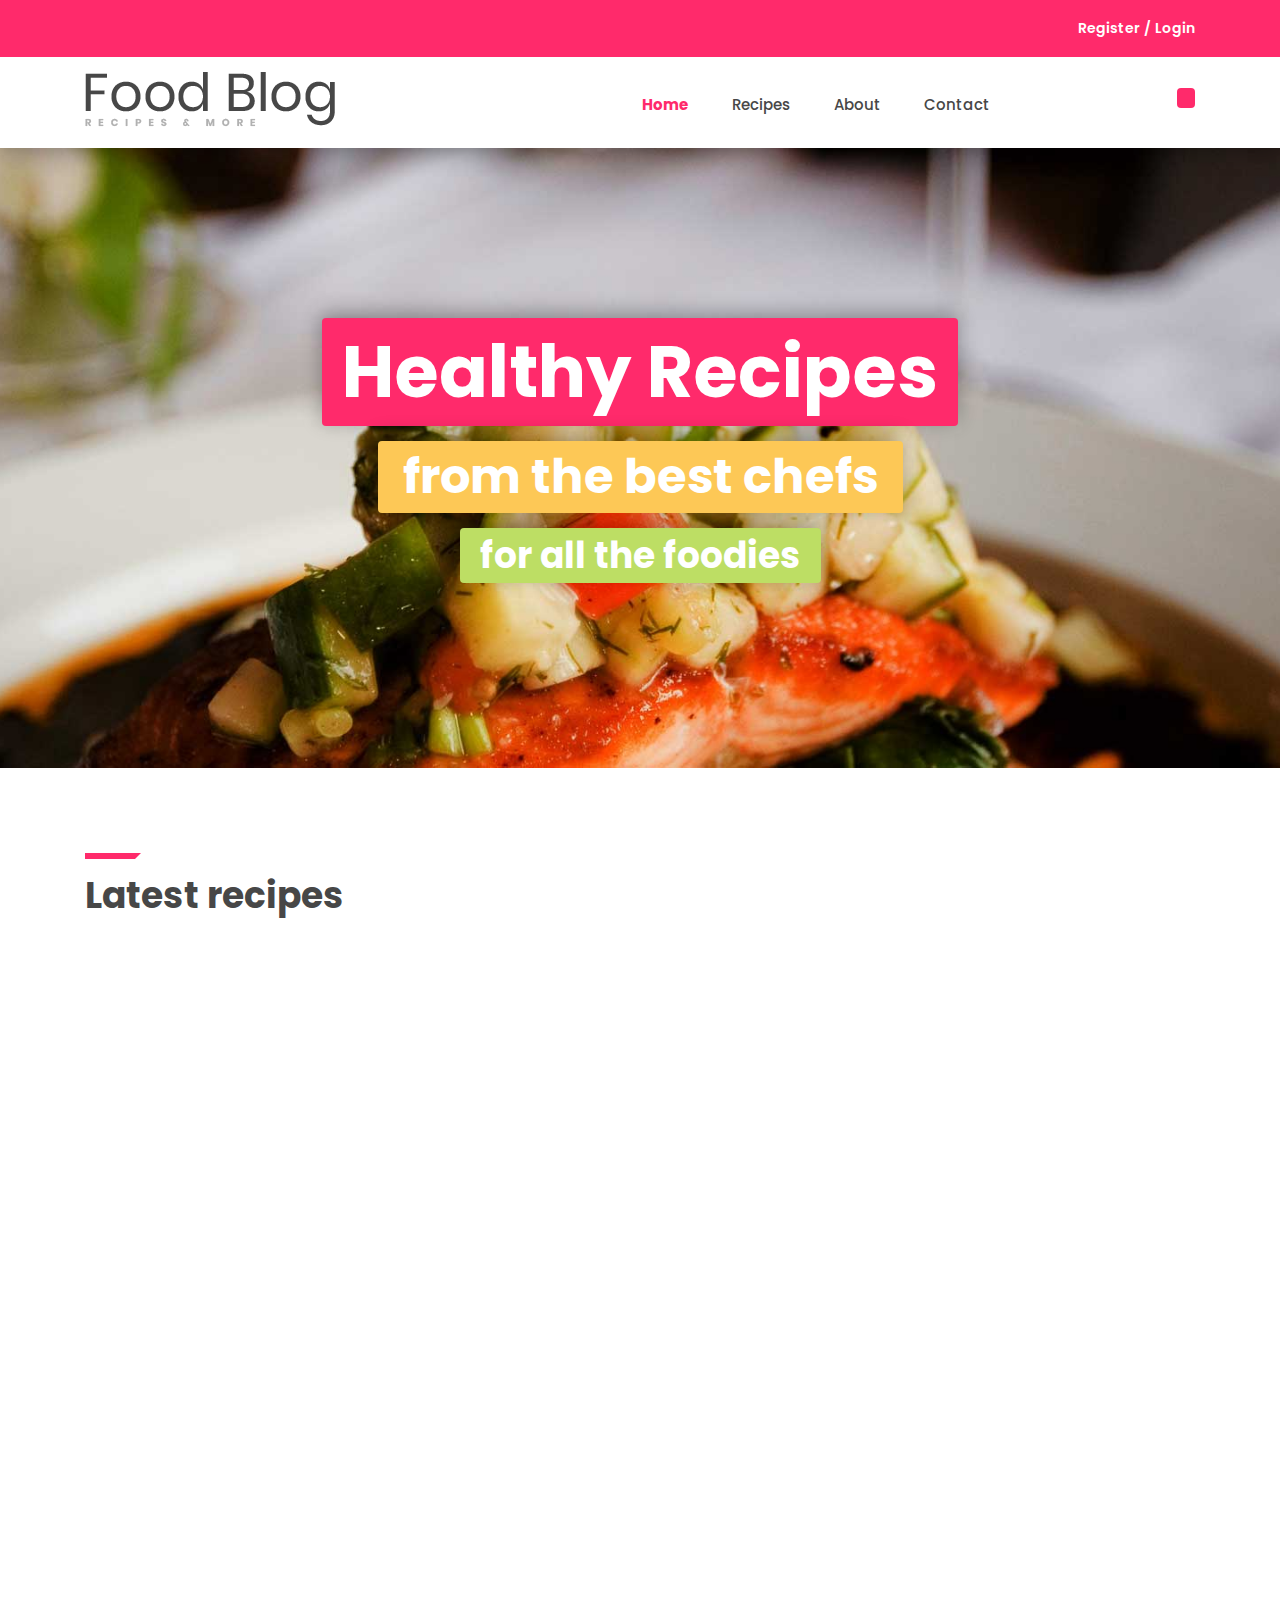
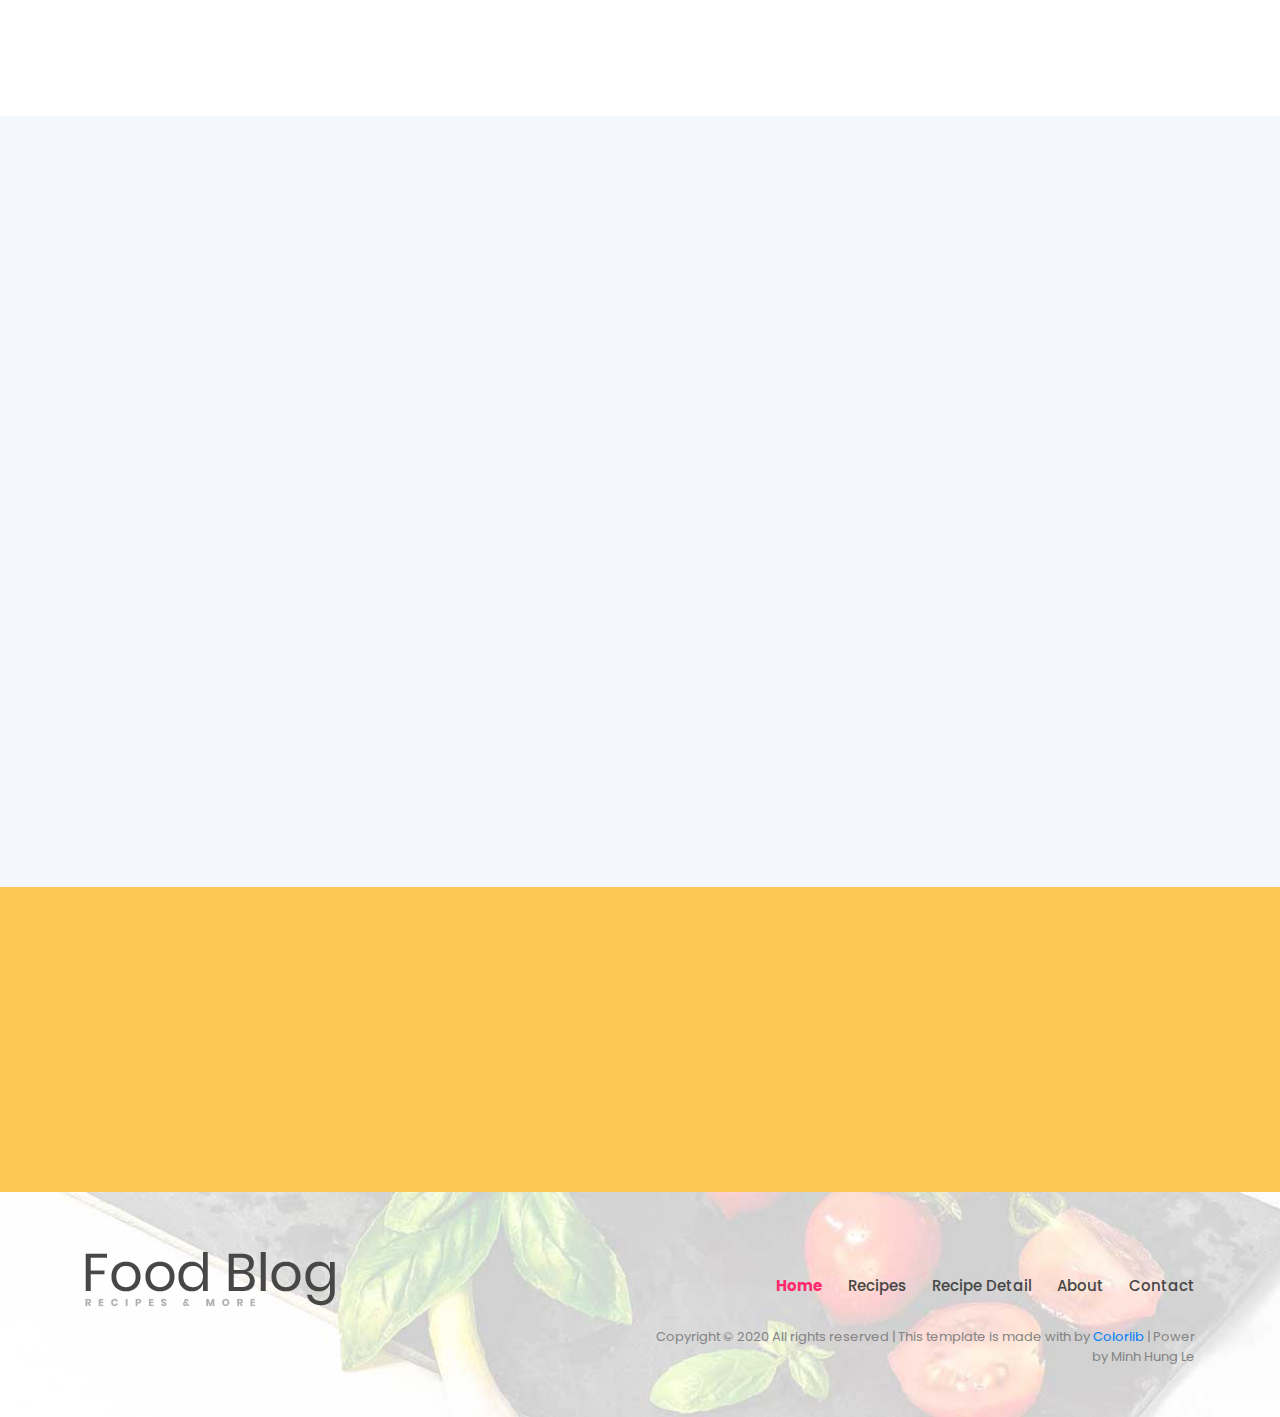
==== index.html @ 7eab9e43 "food blog layout" ====
<!DOCTYPE html>
<html lang="en">

<head>
    <meta charset="UTF-8">
    <meta name="viewport" content="width=device-width, initial-scale=1.0">
    <title>Homepage - Food Blog</title>

    <!-- Favicon -->
    <link rel="shortcut icon" href="images/favicon.png" type="image/x-icon">

    <!-- Fontawesome -->
    <script src="https://kit.fontawesome.com/c79a8ca9fc.js" crossorigin="anonymous"></script>

    <!-- Google Fonts -->
    <link
        href="https://fonts.googleapis.com/css2?family=Poppins:ital,wght@0,400;0,500;0,600;0,700;1,400;1,500;1,600;1,700&display=swap"
        rel="stylesheet">

    <!-- AOS Animate Library -->
    <link rel="stylesheet" href="https://unpkg.com/aos@next/dist/aos.css" />

    <!-- CSS Stylesheets  -->
    <link rel="stylesheet" href="css/grid/container.css">
    <link rel="stylesheet" href="css/grid/row.css">
    <link rel="stylesheet" href="css/grid/col.css">
    <link rel="stylesheet" href="css/main.css">
    <link rel="stylesheet" href="css/header.css">
    <link rel="stylesheet" href="css/footer.css">
    <link rel="stylesheet" href="css/recipes.css">
    <link rel="stylesheet" href="css/contact.css">
    <link rel="stylesheet" href="css/about.css">
    <link rel="stylesheet" href="css/home.css">

</head>

<body>
    <!-- Header start -->
    <header>
        <!-- Top-bar section start -->
        <section class="top-bar" id="topBarId">
            <div class="container">
                <div class="row">
                    <div class="col-md-6">
                        <ul class="top-bar__social-list">
                            <li>
                                <a href="#"><i class="fab fa-pinterest"></i></a>
                            </li>

                            <li>
                                <a href="#"><i class="fab fa-facebook-f"></i></a>
                            </li>

                            <li>
                                <a href="#"><i class="fab fa-twitter"></i></a>
                            </li>

                            <li>
                                <a href="#"><i class="fab fa-dribbble"></i></a>
                            </li>

                            <li>
                                <a href="#"><i class="fab fa-behance"></i></a>
                            </li>

                            <li>
                                <a href="#"><i class="fab fa-linkedin-in"></i></a>
                            </li>
                        </ul>
                    </div>

                    <div class="col-md-6">
                        <div class="top-bar__links">
                            <a href="#">Register</a>
                            <span>/</span>
                            <a href="#">Login</a>
                        </div>
                    </div>
                </div>
            </div>
        </section>
        <!-- Top-bar section end -->

        <!-- Navigation section start -->
        <nav class="top-nav" id="navBarId">
            <div class="container">
                <div class="row">
                    <div class="col-4 col-md-2 col-lg-2">
                        <a href="index.html" class="top-nav___link-logo">
                            <img class="top-nav__logo" src="./images/logo.webp" alt="logo">
                        </a>
                    </div>

                    <div class="col-md-9 col-lg-8">
                        <ul class="top-nav__menu">
                            <li class="active"><a href="#">Home</a></li>
                            <li><a href="recipes.html">Recipes</a></li>
                            <!-- <li><a href="recipe-detail.html">Recipe Detail</a></li> -->
                            <li><a href="about.html">About</a></li>
                            <li><a href="contact.html">Contact</a></li>
                        </ul>
                    </div>

                    <div class="col-2 col-md-1 col-lg-2">
                        <div class="top-nav__search">
                            <button>
                                <i class="fas fa-search"></i>
                            </button>
                        </div>
                    </div>

                    <div class="col-3">
                        <div class="top-nav__toggle" id="showMenu">
                            <div class="top-nav__toggle-bars">
                                <div class="top-nav__toggle-bar" id="barTop"></div>
                                <div class="top-nav__toggle-bar" id="hideBar"></div>
                                <div class="top-nav__toggle-bar" id="barBottom"></div>
                            </div>
                        </div>
                    </div>

                    <ul class="top-nav__menu-toggle" id="navLinks">
                        <li class="active"><a href="#">Home</a></li>
                        <li><a href="recipes.html">Recipes</a></li>
                        <!-- <li><a href="recipe-detail.html">Recipe Detail</a></li> -->
                        <li><a href="about.html">About</a></li>
                        <li><a href="contact.html">Contact</a></li>
                    </ul>
                </div>
            </div>
        </nav>
        <!-- Navigation section end -->
    </header>
    <!-- Header end -->

    <main>
        <!-- Hero section start -->
        <section class="hero">
            <div class="hero__container">
                <div class="hero__content">
                    <h1>
                        <span>Healthy Recipes</span>
                    </h1>
                    <h2>
                        <span>from the best chefs</span>
                    </h2>
                    <h3>
                        <span>for all the foodies</span>
                    </h3>
                </div>
            </div>
        </section>
        <!-- Hero section end -->

        <!-- Recipes list section start -->
        <section class="recipes-list">
            <div class="container">
                <div class="recipes-list__heading">
                    <h2 class="recipes-list__title">Latest recipes</h2>
                </div>

                <div class="row">
                    <div class="col-12 col-md-6 col-lg-4" data-aos="fade-up" data-aos-easing="ease-in-out"
                        data-aos-delay="100">
                        <div class="recipes-list__item">
                            <a href="/recipe-detail.html"><img src="images/recipes/1.jpg" alt=""></a>
                            <div class="recipes-list__info-background">
                                <div class="recipes-list__info">
                                    <h3>Traditional Pizza</h3>
                                    <div class="recipes-list__rating">
                                        <i class="fas fa-star"></i>
                                        <i class="fas fa-star"></i>
                                        <i class="fas fa-star"></i>
                                        <i class="fas fa-star"></i>
                                        <i class="fas fa-star"></i>
                                    </div>
                                </div>
                            </div>
                        </div>
                    </div>

                    <div class="col-12 col-md-6 col-lg-4" data-aos="fade-up" data-aos-easing="ease-in-out"
                        data-aos-delay="200">
                        <div class="recipes-list__item">
                            <a href="/recipe-detail.html"><img src="images/recipes/2.jpg" alt=""></a>
                            <div class="recipes-list__info-background">
                                <div class="recipes-list__info">
                                    <h3>Italian home-made pasta</h3>
                                    <div class="recipes-list__rating">
                                        <i class="fas fa-star"></i>
                                        <i class="fas fa-star"></i>
                                        <i class="fas fa-star"></i>
                                        <i class="fas fa-star"></i>
                                        <i class="fas fa-star"></i>
                                    </div>
                                </div>
                            </div>
                        </div>
                    </div>

                    <div class="col-12 col-md-6 col-lg-4" data-aos="fade-up" data-aos-easing="ease-in-out"
                        data-aos-delay="300">
                        <div class="recipes-list__item">
                            <a href="/recipe-detail.html"><img src="images/recipes/3.jpg" alt=""></a>
                            <div class="recipes-list__info-background">
                                <div class="recipes-list__info">
                                    <h3>Chesse Cake Tart</h3>
                                    <div class="recipes-list__rating">
                                        <i class="fas fa-star"></i>
                                        <i class="fas fa-star"></i>
                                        <i class="fas fa-star"></i>
                                        <i class="fas fa-star"></i>
                                        <i class="fas fa-star"></i>
                                    </div>
                                </div>
                            </div>
                        </div>
                    </div>

                    <div class="col-12 col-md-6 col-lg-4" data-aos="fade-up" data-aos-easing="ease-in-out"
                        data-aos-delay="100">
                        <div class="recipes-list__item">
                            <a href="/recipe-detail.html"><img src="images/recipes/4.jpg" alt=""></a>
                            <div class="recipes-list__info-background">
                                <div class="recipes-list__info">
                                    <h3>Traditional Pizza</h3>
                                    <div class="recipes-list__rating">
                                        <i class="fas fa-star"></i>
                                        <i class="fas fa-star"></i>
                                        <i class="fas fa-star"></i>
                                        <i class="fas fa-star"></i>
                                        <i class="fas fa-star"></i>
                                    </div>
                                </div>
                            </div>
                        </div>
                    </div>

                    <div class="col-12 col-md-6 col-lg-4" data-aos="fade-up" data-aos-easing="ease-in-out"
                        data-aos-delay="200">
                        <div class="recipes-list__item">
                            <a href="/recipe-detail.html"><img src="images/recipes/5.jpg" alt=""></a>
                            <div class="recipes-list__info-background">
                                <div class="recipes-list__info">
                                    <h3>Italian home-made pasta</h3>
                                    <div class="recipes-list__rating">
                                        <i class="fas fa-star"></i>
                                        <i class="fas fa-star"></i>
                                        <i class="fas fa-star"></i>
                                        <i class="fas fa-star"></i>
                                        <i class="fas fa-star"></i>
                                    </div>
                                </div>
                            </div>
                        </div>
                    </div>

                    <div class="col-12 col-md-6 col-lg-4" data-aos="fade-up" data-aos-easing="ease-in-out"
                        data-aos-delay="300">
                        <div class="recipes-list__item">
                            <a href="/recipe-detail.html"><img src="images/recipes/6.jpg" alt=""></a>
                            <div class="recipes-list__info-background">
                                <div class="recipes-list__info">
                                    <h3>Chesse Cake Tart</h3>
                                    <div class="recipes-list__rating">
                                        <i class="fas fa-star"></i>
                                        <i class="fas fa-star"></i>
                                        <i class="fas fa-star"></i>
                                        <i class="fas fa-star"></i>
                                        <i class="fas fa-star"></i>
                                    </div>
                                </div>
                            </div>
                        </div>
                    </div>
                </div>
            </div>
        </section>

        <!-- Recipes-rating section start -->
        <section class="recipes-rating">
            <div class="container">
                <div class="row">
                    <div class="col-12 col-md-6 col-lg-4" data-aos="fade-up" data-aos-easing="ease-in-out"
                        data-aos-delay="0">
                        <div class="recipes-rating__col">
                            <h2 class="recipes-rating__title">Top rated recipes</h2>
                            <ul class="recipes-rating__top">
                                <li>
                                    <div class="recipes-rating__list-items">
                                        <div class="recipes-rating__image">
                                            <img src="images/thumb/1.jpg" alt="">
                                        </div>
                                        <div class="recipes-rating__info">
                                            <p class="recipes-rating__date"> March 14, 2018 </p>
                                            <h3 class="recipes-rating__name">Italian pasta</h3>
                                            <ul class="recipes-rating__stars">
                                                <li><i class="fas fa-star"></i></li>
                                                <li><i class="fas fa-star"></i></li>
                                                <li><i class="fas fa-star"></i></li>
                                                <li><i class="fas fa-star"></i></li>
                                                <li><i class="fas fa-star"></i></li>
                                            </ul>
                                        </div>
                                    </div>
                                </li>

                                <li>
                                    <div class="recipes-rating__list-items">
                                        <div class="recipes-rating__image">
                                            <img src="images/thumb/2.jpg" alt="">
                                        </div>
                                        <div class="recipes-rating__info">
                                            <p class="recipes-rating__date"> March 14, 2018 </p>
                                            <h3 class="recipes-rating__name">French Onion Soup</h3>
                                            <ul class="recipes-rating__stars">
                                                <li><i class="fas fa-star"></i></li>
                                                <li><i class="fas fa-star"></i></li>
                                                <li><i class="fas fa-star"></i></li>
                                                <li><i class="fas fa-star"></i></li>
                                                <li><i class="fas fa-star"></i></li>
                                            </ul>
                                        </div>
                                    </div>
                                </li>

                                <li>
                                    <div class="recipes-rating__list-items">
                                        <div class="recipes-rating__image">
                                            <img src="images/thumb/3.jpg" alt="">
                                        </div>
                                        <div class="recipes-rating__info">
                                            <p class="recipes-rating__date"> March 14, 2018 </p>
                                            <h3 class="recipes-rating__name">Homemade pasta</h3>
                                            <ul class="recipes-rating__stars">
                                                <li><i class="fas fa-star"></i></li>
                                                <li><i class="fas fa-star"></i></li>
                                                <li><i class="fas fa-star"></i></li>
                                                <li><i class="fas fa-star"></i></li>
                                                <li><i class="fas fa-star"></i></li>
                                            </ul>
                                        </div>
                                    </div>
                                </li>

                                <li>
                                    <div class="recipes-rating__list-items">
                                        <div class="recipes-rating__image">
                                            <img src="images/thumb/4.jpg" alt="">
                                        </div>
                                        <div class="recipes-rating__info">
                                            <p class="recipes-rating__date"> March 14, 2018 </p>
                                            <h3 class="recipes-rating__name">Onion Soup Gratinee</h3>
                                            <ul class="recipes-rating__stars">
                                                <li><i class="fas fa-star"></i></li>
                                                <li><i class="fas fa-star"></i></li>
                                                <li><i class="fas fa-star"></i></li>
                                                <li><i class="fas fa-star"></i></li>
                                                <li><i class="fas fa-star"></i></li>
                                            </ul>
                                        </div>
                                    </div>
                                </li>

                                <li>
                                    <div class="recipes-rating__list-items">
                                        <div class="recipes-rating__image">
                                            <img src="images/thumb/5.jpg" alt="">
                                        </div>
                                        <div class="recipes-rating__info">
                                            <p class="recipes-rating__date"> March 14, 2018 </p>
                                            <h3 class="recipes-rating__name">Feta Cheese Burgers</h3>
                                            <ul class="recipes-rating__stars">
                                                <li><i class="fas fa-star"></i></li>
                                                <li><i class="fas fa-star"></i></li>
                                                <li><i class="fas fa-star"></i></li>
                                                <li><i class="fas fa-star"></i></li>
                                                <li><i class="fas fa-star"></i></li>
                                            </ul>
                                        </div>
                                    </div>
                                </li>
                            </ul>
                        </div>
                    </div>

                    <div class="col-12 col-md-6 col-lg-4" data-aos="fade-up" data-aos-easing="ease-in-out"
                        data-aos-delay="150">
                        <div class="recipes-rating__col">
                            <h2 class="recipes-rating__title">Most liked recipes</h2>
                            <ul class="recipes-rating__liked">
                                <li>
                                    <div class="recipes-rating__list-items">
                                        <div class="recipes-rating__image">
                                            <img src="images/thumb/6.jpg" alt="">
                                        </div>
                                        <div class="recipes-rating__info">
                                            <p class="recipes-rating__date"> March 14, 2018 </p>
                                            <h3 class="recipes-rating__name">Traditional Food</h3>
                                            <ul class="recipes-rating__stars">
                                                <li><i class="fas fa-star"></i></li>
                                                <li><i class="fas fa-star"></i></li>
                                                <li><i class="fas fa-star"></i></li>
                                                <li><i class="fas fa-star"></i></li>
                                                <li><i class="fas fa-star"></i></li>
                                            </ul>
                                        </div>
                                    </div>
                                </li>

                                <li>
                                    <div class="recipes-rating__list-items">
                                        <div class="recipes-rating__image">
                                            <img src="images/thumb/7.jpg" alt="">
                                        </div>
                                        <div class="recipes-rating__info">
                                            <p class="recipes-rating__date"> March 14, 2018 </p>
                                            <h3 class="recipes-rating__name">Baked Salmon</h3>
                                            <ul class="recipes-rating__stars">
                                                <li><i class="fas fa-star"></i></li>
                                                <li><i class="fas fa-star"></i></li>
                                                <li><i class="fas fa-star"></i></li>
                                                <li><i class="fas fa-star"></i></li>
                                                <li><i class="fas fa-star"></i></li>
                                            </ul>
                                        </div>
                                    </div>
                                </li>

                                <li>
                                    <div class="recipes-rating__list-items">
                                        <div class="recipes-rating__image">
                                            <img src="images/thumb/8.jpg" alt="">
                                        </div>
                                        <div class="recipes-rating__info">
                                            <p class="recipes-rating__date"> March 14, 2018 </p>
                                            <h3 class="recipes-rating__name">Deep Fried Fish</h3>
                                            <ul class="recipes-rating__stars">
                                                <li><i class="fas fa-star"></i></li>
                                                <li><i class="fas fa-star"></i></li>
                                                <li><i class="fas fa-star"></i></li>
                                                <li><i class="fas fa-star"></i></li>
                                                <li><i class="fas fa-star"></i></li>
                                            </ul>
                                        </div>
                                    </div>
                                </li>

                                <li>
                                    <div class="recipes-rating__list-items">
                                        <div class="recipes-rating__image">
                                            <img src="images/thumb/9.jpg" alt="">
                                        </div>
                                        <div class="recipes-rating__info">
                                            <p class="recipes-rating__date"> March 14, 2018 </p>
                                            <h3 class="recipes-rating__name">Raw Tomato Soup</h3>
                                            <ul class="recipes-rating__stars">
                                                <li><i class="fas fa-star"></i></li>
                                                <li><i class="fas fa-star"></i></li>
                                                <li><i class="fas fa-star"></i></li>
                                                <li><i class="fas fa-star"></i></li>
                                                <li><i class="fas fa-star"></i></li>
                                            </ul>
                                        </div>
                                    </div>
                                </li>

                                <li>
                                    <div class="recipes-rating__list-items">
                                        <div class="recipes-rating__image">
                                            <img src="images/thumb/10.jpg" alt="">
                                        </div>
                                        <div class="recipes-rating__info">
                                            <p class="recipes-rating__date"> March 14, 2018 </p>
                                            <h3 class="recipes-rating__name">Vegan Food</h3>
                                            <ul class="recipes-rating__stars">
                                                <li><i class="fas fa-star"></i></li>
                                                <li><i class="fas fa-star"></i></li>
                                                <li><i class="fas fa-star"></i></li>
                                                <li><i class="fas fa-star"></i></li>
                                                <li><i class="fas fa-star"></i></li>
                                            </ul>
                                        </div>
                                    </div>
                                </li>
                            </ul>
                        </div>
                    </div>

                    <div class="col-12 col-lg-4" data-aos="fade-up" data-aos-easing="ease-in-out" data-aos-delay="300">
                        <div class="recipes-rating__blog">
                            <div class="recipes-rating__blog-image">
                                <img src="images/blog/1.jpg" alt="">

                                <div class="recipes-rating__content">
                                    <h3 class="recipes-rating__heading">Italian restaurant Review</h3>
                                    <p class="recipes-rating__author">By Maria Williams</p>
                                    <p class="recipes-rating__description">Donec quam felis, ultricies nec, pellente
                                        sque
                                        eu, pretium quis, sem. Nulla conseq uat massa quis enim. </p>
                                    <p class="recipes-rating__comments">2 comments</p>
                                </div>

                                <a href="#" class="recipes-rating__icon">
                                    <i class="fas fa-angle-right"></i>
                                </a>
                            </div>
                        </div>
                    </div>
                </div>
        </section>
        <!-- Recipes-rating section start -->

        <!-- Testimonials section start -->
        <section class="testimonials" style="overflow-x: hidden;">
            <div class="testimonials__container">
                <div class="row">
                    <div class="col-12 col-lg-6" data-aos="fade-right" data-aos-easing="linear" data-aos-delay="0">
                        <div class="testimonials__bg">
                            <div class="testimonials__image">
                                <img src="images/thumb/11.jpg" alt="">
                            </div>
                            <div class="testimonials__content">
                                <p class="testimonials__date">March 14, 2018</p>
                                <h3 class="testimonials__title">Feta Cheese Burgers</h3>
                                <ul class="testimonials__rating">
                                    <li><i class="fas fa-star"></i></li>
                                    <li><i class="fas fa-star"></i></li>
                                    <li><i class="fas fa-star"></i></li>
                                    <li><i class="fas fa-star"></i></li>
                                    <li><i class="fas fa-star"></i></li>
                                </ul>
                                <div class="testimonials__author">
                                    <img src="images/author.jpg" alt="" class="testimonials__avatar">
                                    <p class="testimonials__name">By Janice Smith</p>
                                </div>
                            </div>
                        </div>
                    </div>

                    <div class="col-12 col-lg-6" data-aos="fade-left" data-aos-easing="linear" data-aos-delay="200">
                        <div class="testimonials__bg">
                            <div class="testimonials__image">
                                <img src="images/thumb/12.jpg" alt="">
                            </div>
                            <div class="testimonials__content">
                                <p class="testimonials__date">March 14, 2018</p>
                                <h3 class="testimonials__title">Mozarella Pasta</h3>
                                <ul class="testimonials__rating">
                                    <li><i class="fas fa-star"></i></li>
                                    <li><i class="fas fa-star"></i></li>
                                    <li><i class="fas fa-star"></i></li>
                                    <li><i class="fas fa-star"></i></li>
                                    <li><i class="fas fa-star"></i></li>
                                </ul>
                                <div class="testimonials__author">
                                    <img src="images/author.jpg" alt="" class="testimonials__avatar">
                                    <p class="testimonials__name">By Janice Smith</p>
                                </div>
                            </div>
                        </div>
                    </div>
                </div>
            </div>
        </section>
        <!-- Testimonials section end -->

    </main>

    <!-- Footer start -->
    <footer>
        <section class="app-footer">
            <div class="container">
                <div class="row">
                    <div class="col-12 col-lg-6">
                        <div class="app-footer__logo-wrapper">
                            <img src="images/logo.webp" alt="">
                        </div>
                        <ul class="app-footer__social-list">
                            <li><a href="#"><i class="fab fa-pinterest"></i></a></li>
                            <li><a href="#"><i class="fab fa-facebook-f"></i></a></li>
                            <li><a href="#"><i class="fab fa-twitter"></i></a></li>
                            <li><a href="#"><i class="fab fa-dribbble"></i></a></li>
                            <li><a href="#"><i class="fab fa-behance"></i></a></li>
                            <li><a href="#"><i class="fab fa-linkedin-in"></i></a></li>
                        </ul>
                    </div>
                    <div class="col-12 col-lg-6">
                        <div class="app-footer__right">
                            <ul class="app-footer__menu">
                                <li class="active"><a href="#">Home</a></li>
                                <li><a href="recipes.html">Recipes</a></li>
                                <li><a href="recipe-detail.html">Recipe Detail</a></li>
                                <li><a href="about.html">About</a></li>
                                <li><a href="contact.html">Contact</a></li>
                            </ul>
                            <p>Copyright © 2020 All rights reserved | This template is made with <i
                                    class="far fa-heart"></i> by <a href="#">Colorlib</a> | Power by Minh Hung Le
                            </p>
                        </div>
                    </div>
                </div>
            </div>
        </section>
    </footer>
    <!-- Footer end -->

    <!-- Scroll-to-top button start -->
    <div class="scroll-to-top">
        <button id="scrollButton">
            <i class="fas fa-chevron-up"></i>
        </button>
    </div>
    <!-- Scroll-to-top button end -->

    <!-- Javascript -->
    <script src="js/main.js"></script>

    <script src="https://unpkg.com/aos@next/dist/aos.js"></script>
    <script>
        AOS.init({
            easing: 'ease-in-out',
            duration: 600,
            once: true,
        });
    </script>

</body>

</html>
---- css/grid/container.css ----
.container {
    max-width: 1140px;
    margin: 0 auto;
    padding: 0 15px;
}

/*********** Responsive ***********/

/* Small */
@media (min-width: 576px) {
    .container {
        max-width: 540px;
    }
}

/* Medium */
@media (min-width: 768px) {
    .container {
        max-width: 720px;
    }
}

/* Large */
@media (min-width: 992px) {
    .container {
        max-width: 960px;
    }
}

/* Extra large */
@media (min-width: 1200px) {
    .container {
        max-width: 1140px;
    }
}
---- css/grid/row.css ----
.row {
    display: flex;
    flex-flow: row wrap;
    margin: 0 -16px;
}
---- css/grid/col.css ----
[class^="col"] {
    padding: 0 16px;
    width: 100%;
}

/* Extra Small */
.col-1 {
    width: 8.3333333333%;
}

.col-2 {
    width: 16.6666666667%;
}

.col-3 {
    width: 25%;
}

.col-4 {
    width: 33.3333333333%;
}

.col-5 {
    width: 41.6666666667%;
}

.col-6 {
    width: 50%;
}

.col-7 {
    width: 58.3333333333%;
}

.col-8 {
    width: 66.6666666667%;
}

.col-9 {
    width: 75%;
}

.col-10 {
    width: 83.3333333333%;
}

.col-11 {
    width: 91.6666666667%;
}

.col-12 {
    width: 100%;
}

/* Small */
@media only screen and (min-width: 576px) {
    .col-sm-1 {
        width: 8.3333333333%;
    }

    .col-sm-2 {
        width: 16.6666666667%;
    }

    .col-sm-3 {
        width: 25%;
    }

    .col-sm-4 {
        width: 33.3333333333%;
    }

    .col-sm-5 {
        width: 41.6666666667%;
    }

    .col-sm-6 {
        width: 50%;
    }

    .col-sm-7 {
        width: 58.3333333333%;
    }

    .col-sm-8 {
        width: 66.6666666667%;
    }

    .col-sm-9 {
        width: 75%;
    }

    .col-sm-10 {
        width: 83.3333333333%;
    }

    .col-sm-11 {
        width: 91.6666666667%;
    }

    .col-sm-12 {
        width: 100%;
    }
}

/* Medium */
@media only screen and (min-width: 768px) {
    .col-md-1 {
        width: 8.3333333333%;
    }

    .col-md-2 {
        width: 16.6666666667%;
    }

    .col-md-3 {
        width: 25%;
    }

    .col-md-4 {
        width: 33.3333333333%;
    }

    .col-md-5 {
        width: 41.6666666667%;
    }

    .col-md-6 {
        width: 50%;
    }

    .col-md-7 {
        width: 58.3333333333%;
    }

    .col-md-8 {
        width: 66.6666666667%;
    }

    .col-md-9 {
        width: 75%;
    }

    .col-md-10 {
        width: 83.3333333333%;
    }

    .col-md-11 {
        width: 91.6666666667%;
    }

    .col-md-12 {
        width: 100%;
    }
}

/* Large */
@media only screen and (min-width: 992px) {
    .col-lg-1 {
        width: 8.3333333333%;
    }

    .col-lg-2 {
        width: 16.6666666667%;
    }

    .col-lg-3 {
        width: 25%;
    }

    .col-lg-4 {
        width: 33.3333333333%;
    }

    .col-lg-5 {
        width: 41.6666666667%;
    }

    .col-lg-6 {
        width: 50%;
    }

    .col-lg-7 {
        width: 58.3333333333%;
    }

    .col-lg-8 {
        width: 66.6666666667%;
    }

    .col-lg-9 {
        width: 75%;
    }

    .col-lg-10 {
        width: 83.3333333333%;
    }

    .col-lg-11 {
        width: 91.6666666667%;
    }

    .col-lg-12 {
        width: 100%;
    }
}

/* Extra Large */
@media only screen and (min-width: 1200px) {
    .col-xl-1 {
        width: 8.3333333333%;
    }

    .col-xl-2 {
        width: 16.6666666667%;
    }

    .col-xl-3 {
        width: 25%;
    }

    .col-xl-4 {
        width: 33.3333333333%;
    }

    .col-xl-5 {
        width: 41.6666666667%;
    }

    .col-xl-6 {
        width: 50%;
    }

    .col-xl-7 {
        width: 58.3333333333%;
    }

    .col-xl-8 {
        width: 66.6666666667%;
    }

    .col-xl-9 {
        width: 75%;
    }

    .col-xl-10 {
        width: 83.3333333333%;
    }

    .col-xl-11 {
        width: 91.6666666667%;
    }

    .col-xl-12 {
        width: 100%;
    }
}
---- css/main.css ----
/**************** Reset CSS *****************/

* {
    padding: 0;
    margin: 0;
    box-sizing: border-box;
}

html, body {
    color: #838383;
    font-family: "Poppins", sans-serif;
    font-size: 14px;
}

h1 {
    color: #ffffff;
    font-size: 72px;
    font-weight: bold;
}

h2 {
    color: #474747;
    font-size: 36px;
    font-weight: 600;
}

h3 {
    color: #ffffff;
    font-size: 15px;
    font-weight: 500;
}

p {
    color: #838383;
    font-size: 14px;
}

ul {
    list-style-type: none;
}

a {
    text-decoration: none;
    transition: all 0.25s ease 0s;
}

a:hover {
    opacity: 0.8;
}
---- css/header.css ----
/**************** HEADER ***************/
header {
    position: sticky;
    top: 0;
    left: 0;
    right: 0;
    z-index: 999;

    box-shadow: 1px 5px 20px rgba(0, 0, 0, 0.3);
}

/**************** SECTION TOP-BAR ***************/

.top-bar {
    padding-top: 18px;
    padding-bottom: 18px;
    background-color: #ff2a6b;
}

/****** SOCIAL-LIST ******/

ul.top-bar__social-list {
    display: none;
}

/* Tablet */

@media only screen and (min-width: 768px) {
    ul.top-bar__social-list {
        display: flex;
        flex-flow: row nowrap;
    }
}

ul.top-bar__social-list>li {
    padding-right: 40px;
}

ul.top-bar__social-list a {
    color: #fff;
    font-size: 15px;
}

/******** LINKS *********/

.top-bar__links {
    text-align: center;
}

/* Tablet */

@media only screen and (min-width: 768px) {
    .top-bar__links {
        text-align: right;
    }
}

.top-bar__links>a,
.top-bar__links>span {
    color: #fff;
    font-weight: 600;
}

/****************** SECTION TOP-NAV *******************/

.top-nav {
    padding-top: 15px;
    padding-bottom: 15px;
    background-color: #fff;
}

.top-nav .row {
    position: relative;
    flex-flow: row nowrap;
}

/******** LOGO ********/

.top-nav__logo {
    max-width: 130px;
    height: 36px;
}

/* Tablet */

@media only screen and (min-width: 768px) {
    .top-nav__logo {
        height: 48px;
    }
}

/* Laptop */

@media only screen and (min-width: 992px) {
    .top-nav__logo {
        max-width: 250px;
        height: 55px;
    }
}

/************ MENU ***********/

.top-nav__toggle {
    position: relative;
    width: 40px;
    height: 37px;
    border: 1px solid #ddd;
    font-size: 24px;
    text-align: center;
    cursor: pointer;
}

/* Tablet */

@media only screen and (min-width: 768px) {
    .top-nav .row>div:nth-child(4) {
        display: none;
    }
}

.top-nav__toggle-bars {
    display: flex;
    flex-flow: column nowrap;
    align-items: center;
    padding-top: 3px;
}

.top-nav__toggle-bar {
    width: 25px;
    height: 3px;
    border-radius: 16px;
    margin-top: 5px;
    background-color: #000;
}

.top-nav__menu {
    display: none;
}

/* Tablet */

@media only screen and (min-width: 768px) {
    .top-nav__menu {
        display: flex;
        justify-content: flex-end;
        padding-top: 13px;
    }
}

/* Laptop */

@media only screen and (min-width: 992px) {
    .top-nav__menu {
        padding-top: 21px;
    }
}

.top-nav__menu>li {
    padding-left: 50px;
    padding-top: 20px;
}

/* Tablet */

@media only screen and (min-width: 768px) {
    .top-nav__menu>li {
        padding-left: 28px;
        padding-top: 0;
    }
}

/* Laptop */

@media only screen and (min-width: 992px) {
    .top-nav__menu>li {
        padding-right: 15px;
    }
}

.top-nav__menu a {
    color: #474747;
    font-size: 15px;
    font-weight: 500;
}

.top-nav__menu>li a:hover,
.top-nav__menu>li.active a {
    color: #ff2a6b;
}

.top-nav__menu>li.active a {
    font-weight: 700;
}

/******* SEARCH BUTTON  ********/

.top-nav__search {
    margin-right: -15px;
    text-align: right;
}

/* Tablet */

@media only screen and (min-width: 768px) {
    .top-nav__search {
        margin-right: 0;
        padding-top: 6px;
    }
}

/* Laptop */

@media only screen and (min-width: 992px) {
    .top-nav__search {
        padding-top: 12px;
    }
}

.top-nav__search>button {
    border-radius: 4px;
    border: none;
    padding: 11px 8px 9px 10px;
    background-color: #ff2a6b;
    color: #fff;
    cursor: pointer;
}

.top-nav__search i {
    font-size: 16px;
}

/********** MENU TOGGLE **********/

.top-nav__toggle-bar.hide-bar {
    visibility: hidden;
}

.top-nav__toggle-bar.rotate-bar-top,
.top-nav__toggle-bar.rotate-bar-bottom {
    width: 30px;
    transition: all .35s;
}

.top-nav__toggle-bar.rotate-bar-top {
    transform: rotate(45deg) translate(6px, 6px);
}

.top-nav__toggle-bar.rotate-bar-bottom {
    transform: rotate(-45deg) translate(5px, -5px);
}

ul.top-nav__menu-toggle {
    position: absolute;
    left: 0;
    top: 55px;
    z-index: 100;

    width: 100%;
    max-height: 0;
    background-color: #fff;

    overflow: hidden;
    transition: all 0.5s;
}

ul.top-nav__menu-toggle.show-menu {
    max-height: 250px;
}

ul.top-nav__menu-toggle>li {
    padding-top: 15px;
    padding-bottom: 10px;
    padding-left: 20px;
    border-top: 1px solid #ededed;
}

ul.top-nav__menu-toggle a {
    display: block;
    color: #474747;
    font-size: 15px;
    font-weight: 500;
}

ul.top-nav__menu-toggle>li.active a {
    color: #ff2a6b;
    font-weight: 700;
}

/* ul.top-nav__menu-toggle a:hover {
    color: #ff2a6b;
} */
---- css/footer.css ----
/****************** SECTION FOOTER *****************/

footer {
    background-image: url(../images/footer-bg.jpg);
    background-repeat: no-repeat;
    background-size: cover;
    background-position: top center;
    text-align: center;
}

.app-footer {
    padding-top: 60px;
    padding-bottom: 50px;
}

/* Tablet */
@media only screen and (min-width: 768px) {
    .app-footer {
        text-align: left;
    }
}

/******** SOCIAL-LIST ********/
ul.app-footer__social-list {
    margin-top: 20px;
    display: flex;
    flex-flow: row nowrap;
    justify-content: center;
}

/* Tablet */
@media only screen and (min-width: 768px) {
    ul.app-footer__social-list {
        justify-content: flex-start;
    }
}

ul.app-footer__social-list>li {
    padding-left: 15px;
    padding-right: 15px;
}

/* Tablet */
@media only screen and (min-width: 768px) {
    ul.app-footer__social-list>li {
        padding-right: 30px;
        padding-left: 0;
    }
}

ul.app-footer__social-list a {
    color: #000;
}

/* Tablet */
@media only screen and (min-width: 768px) {
    ul.app-footer__social-list a {
        color: #b8b8b8;
    }
}

ul.app-footer__social-list>li>a:hover {
    color: #ff2a6b;
}

/*********** MENU ***********/

.app-footer__right {
    margin-top: 12px;
    padding-left: 15px;
}

/* Tablet */
@media only screen and (min-width: 768px) {
    .app-footer__right {
        padding-left: 0;
    }
}

/* Laptop */
@media only screen and (min-width: 992px) {
    .app-footer__right {
        text-align: right;
    }
}

.app-footer__menu {
    display: flex;
    flex-flow: row wrap;
    justify-content: center;
    margin-bottom: 20px;
    padding-top: 10px;
}

/* Tablet */
@media only screen and (min-width: 768px) {
    .app-footer__menu {
        justify-content: flex-start;
    }
}

/* Laptop */
@media only screen and (min-width: 992px) {
    .app-footer__menu {
        flex-flow: row nowrap;
        justify-content: flex-end;
    }
}

.app-footer__menu>li {
    padding: 0 15px 10px 15px;
}

/* Tablet */
@media only screen and (min-width: 768px) {
    .app-footer__menu>li {
        padding-left: 0;
        padding-right: 30px;
    }
}

/* Laptop */
@media only screen and (min-width: 992px) {
    .app-footer__menu>li {
        padding: 0 0 10px 25px;
    }
}

.app-footer__menu a {
    color: #474747;
    font-weight: 500;
    font-size: 15px;
}

.app-footer__menu>li>a:hover,
.app-footer__menu>li.active>a {
    color: #ff2a6b;
}

.app-footer__menu>li.active>a {
    font-weight: 700;
}

/* Tablet */
@media only screen and (min-width: 992px) {
    .app-footer__right>p {
        font-size: 13px;
    }
}

.app-footer__right>p a {
    color: #007bff;
}

.app-footer__right>p a:hover {
    color: #0056b3;
}

/********** Scroll-to-top button ************/

button#scrollButton {
    position: fixed;
    right: 10px;
    bottom: 10px;

    display: none;
    width: 40px;
    height: 40px;
    border: none;
    border-radius: 4px;

    background-color: #ff2a6b;
    color: #fff;

    cursor: pointer;
    transition: all 0.25s;
}

button#scrollButton:hover {
    opacity: 0.7;
}
---- css/recipes.css ----
/********************* RECIPES-LIST PAGE *******************/

.recipes-list {
    padding-top: 100px;
    padding-bottom: 100px;
}

.recipes-list [class^="col"] {
    padding: 15px;
}

.recipes-list__title {
    position: relative;
    margin-bottom: 30px;
    font-weight: bold;
}

.recipes-list__title::before {
    content: "";
    position: absolute;
    top: -15px;

    width: 50px;
    height: 6px;
    margin-bottom: 10px;

    background-color: #ff2a6b;
}

.recipes-list__title::after {
    content: "";
    position: absolute;
    top: -15px;
    left: 50px;

    width: 0;
    border-width: 3px;
    border-style: solid;
    border-color: #ff2a6b transparent transparent #ff2a6b;
}

.recipes-list__item {
    position: relative;
}

.recipes-list__item:hover {
    box-shadow: 5px 5px 20px 0px rgba(0, 0, 0, 0.8);
}

.recipes-list__item img {
    width: 100%;
    vertical-align: middle;
}

.recipes-list__info-background {
    position: absolute;
    bottom: 0;

    width: 78%;
    background-color: #ff2a6b;
}

.recipes-list__info-background::after {
    content: "";
    position: absolute;
    top: 0;
    right: -36px;

    width: 0;
    border-width: 37px 18px;
    border-style: solid;
    border-color: #ff2a6b transparent transparent #ff2a6b;
}

.recipes-list__info {
    padding: 15px 25px;
}

.recipes-list__rating i {
    color: #fbb710;
    font-size: 10px;
}

.recipes-list__rating i:last-child {
    color: #e0e3e4;
}

.recipes-list__pagination {
    display: flex;
    flex-flow: row nowrap;
    justify-content: center;
    padding-top: 70px;
}

.recipes-list__pagination>* {
    padding: 12px 15px;
    margin-right: 10px;

    background-color: #cccccc;
    color: #fff;

    font-weight: bold;
}

.recipes-list__pagination>span {
    background-color: #ff2a6b;
}
---- css/contact.css ----
/****************** CONTACT PAGE ******************/

.contact {
    padding-top: 80px;
    padding-bottom: 100px;
}

/********** Contact Form ***********/

.contact__form input,
.contact__form textarea {
    border: none;
    padding: 0 30px;
    margin-bottom: 25px;
    width: 100%;
    height: 50px;

    font-size: 14px;
    font-style: italic;
    font-family: inherit;
    background-color: #eff3f7;
}

h2.contact__title {
    margin-bottom: 70px;
    font-size: 24px;
}

textarea.contact__form-message {
    padding: 30px;
    height: 200px;
    resize: vertical;
}

button.contact__form-btn {
    border: none;
    padding: 18px 60px;

    color: #fff;
    background-color: #ff2a6b;

    font-size: 14px;
    font-family: inherit;

    cursor: pointer;
}

/********* Contact Info ************/

.contact__logo {
    margin-bottom: 30px;
    padding-top: 50px;
}

/* Laptop */
@media only screen and (min-width: 992px) {
    .contact__logo {
        padding-top: 0;
    }
}

/* Laptop */
@media only screen and (min-width: 992px) {
    .contact__info {
        padding-left: 100px;
    }
}

ul.contact__info-list {
    display: flex;
    flex-flow: column nowrap;
}

/* Tablet */
@media only screen and (min-width: 768px) {
    ul.contact__info-list {
        flex-flow: row nowrap;
    }
}

/* Laptop */
@media only screen and (min-width: 992px) {
    ul.contact__info-list {
        flex-flow: column nowrap;
    }
}

ul.contact__info-list>li {
    width: 100%;
    padding-bottom: 20px;
}

ul.contact__info-list h3 {
    display: inline-block;
    border-bottom: 1px solid #ff2a6b;
    margin-bottom: 5px;

    color: #ff2a6b;
    font-weight: 500;
    font-size: 16px;
}

ul.contact__info-list p {
    color: #474747;
    font-size: 14px;
    font-weight: 500;
    line-height: 2;
}

ul.contact__info-social {
    display: flex;
    flex-flow: row nowrap;
    justify-content: flex-start;
    padding-top: 30px;
}

ul.contact__info-social>li {
    padding-right: 25px;
}

ul.contact__info-social a {
    color: #474747;
}

ul.contact__info-social a:hover {
    color: #ff2a6b;
}
---- css/about.css ----
/********** SECTION HERO ***********/

.hero {
    padding-top: 60px;
    padding-bottom: 60px;

    background-image: url(../images/page-top-bg.jpg);
    background-repeat: no-repeat;
    background-position: top center;
    background-size: cover;
    text-align: center;
}

.hero__title {
    display: inline-block;
    border-radius: 5px;
    padding: 0 20px;
    margin: 0 auto;

    background-color: #ff2a6b;
    color: #fff;
    font-size: 48px;
    font-weight: bold;

    box-shadow: 0px 90px 100px rgba(0, 0, 0, 0.4);
    animation: zoomIn 0.75s linear both;
}

/* Tablet */
@media only screen and (min-width: 768px) {
    .hero__title {
        font-size: 72px;
    }
}

@keyframes zoomIn {
    from {
        opacity: 0;
        transform: scale(0, 0);
    }

    to {
        opacity: 1;
        transform: scale(1, 1);
    }
}

/************** SECTION ABOUT ***************/

.about {
    padding-top: 80px;
    padding-bottom: 100px;
}

.about__content {
    padding-right: 20px;
}

.about__title {
    margin-bottom: 65px;
    color: #474747;
    font-size: 36px;
    font-weight: 600;
}

.about__description {
    color: #838383;
    line-height: 2.1;
    font-size: 14.1px;
}

.about__link {
    padding-top: 70px;
    padding-bottom: 50px;
}

.about__link>a {
    padding: 18px 40px;
    background-color: #ff2a6b;
    color: #fff;
    text-decoration: none;
    font-size: 14px;
}

.about__thumbnail {
    width: 100%;
    vertical-align: middle;
}

/******************* SECTION FACTS *****************/

.facts {
    padding-top: 100px;
    padding-bottom: 50px;
    background-color: #eff3f7;
}

ul.facts__list-items {
    display: flex;
    flex-flow: row wrap;
}

ul.facts__list-items>li {
    width: 100%;
}

/* Tablet */
@media only screen and (min-width: 768px) {
    ul.facts__list-items>li {
        width: 50%;
        padding-bottom: 30px;
    }
}

/* Laptop*/
@media (min-width: 992px) {
    ul.facts__list-items>li {
        width: 25%;
    }
}

.fact-item {
    padding-bottom: 30px;
    text-align: center;
}

.fact-item__image {
    margin-bottom: 20px;
}

.fact-item__big-number {
    margin-bottom: 10px;
    color: #474747;
    font-size: 48px;
    font-weight: 600;
}

.fact-item__name {
    color: #474747;
    font-size: 14px;
    font-weight: 500;
}
---- css/home.css ----
/*********************** Homepage **********************/

/* Hero Section */
.hero {
    background-image: url(../images/slider-bg-2.jpg);
    background-size: cover;
    background-repeat: no-repeat;
    background-position: top center;
}

.hero__container {
    display: flex;
    flex-flow: row nowrap;
    justify-content: center;
    align-items: center;
    height: 500px;
}

.hero__content span {
    display: inline-block;
    padding: 0 20px;
    margin-bottom: 15px;
    border-radius: 4px;

    color: #ffffff;

    box-shadow: -1px -5px 20px 0px rgba(0, 0, 0, 0.3);
}

.hero__content h1 span {
    background-color: #ff2a6b;
    font-size: 36px;
}

/* Tablet */
@media only screen and (min-width: 768px) {
    .hero__content h1 span {
        font-size: 72px;
    }
}

.hero__content h2 span {
    position: relative;
    z-index: 1;
    padding: 0 20px;

    background-color: #fdc856;

    font-size: 28px;
    font-weight: bold;
}

/* Tablet */
@media only screen and (min-width: 768px) {
    .hero__content h2 span {
        padding: 0 25px;
        font-size: 48px;
    }
}

.hero__content h3 span {
    background-color: #bdde64;

    font-size: 20px;
    font-weight: bold;
}

/* Tablet */
@media only screen and (min-width: 768px) {
    .hero__content h3 span {
        font-size: 36px;
    }
}

.hero__content>h1 {
    animation: rotateZoom 1s ease-out both;
}

.hero__content>h2 {
    animation: animate 1s ease-out 0.5s both;
}

.hero__content>h3 {
    animation: animate 1s ease-out 1s both;
}

@keyframes rotateZoom {
    from {
        opacity: 0;
        transform: scale(0, 0);
    }

    1% {
        opacity: 0;
        transform: rotate(5deg) scale(0.1, 0.1);
    }

    to {
        opacity: 1;
        transform: rotate(5deg) scale(1, 1);
    }
}

@keyframes animate {
    from {
        opacity: 0;
        transform: scale(0, 0);
    }

    to {
        opacity: 1;
        transform: scale(1, 1);
    }
}

/********** Recipes-rating section start **********/

/***** Top rated recipes column, Most liked recipes *****/

.recipes-rating {
    padding-top: 100px;
    padding-bottom: 100px;

    background-color: #f4f7fb;
}

.recipes-rating__col {
    padding-top: 20px;
}

h2.recipes-rating__title {
    position: relative;
    margin-bottom: 30px;

    font-size: 30px;
    font-weight: 700;
}

h2.recipes-rating__title::before {
    content: "";
    position: absolute;
    top: -15px;

    width: 50px;
    height: 6px;
    margin-bottom: 10px;

    background-color: #ff2a6b;
}

h2.recipes-rating__title::after {
    content: "";
    position: absolute;
    top: -15px;
    left: 50px;

    width: 0;
    border-width: 3px;
    border-style: solid;
    border-color: #ff2a6b transparent transparent #ff2a6b;
}

ul.recipes-rating__top>li,
ul.recipes-rating__liked>li {
    padding-bottom: 15px;
}

.recipes-rating__list-items {
    display: flex;
    flex-flow: row nowrap;
    justify-content: flex-start;
}

.recipes-rating__image img {
    width: 80px;
    height: 80px;
    vertical-align: middle;
}

.recipes-rating__info {
    padding-left: 15px;
}

.recipes-rating__date {
    color: #ff2a6b;

    font-size: 12px;
    font-weight: 500;
}

.recipes-rating__name {
    color: #474747;
    font-size: 16px;
}

ul.recipes-rating__stars {
    display: flex;
    flex-flow: row nowrap;
    padding-top: 10px;
}

ul.recipes-rating__stars>li {
    padding-right: 3px;
}

.recipes-rating__stars i {
    color: #fbb710;
    font-size: 11px;
}

.recipes-rating__stars>li:last-child i {
    color: #e0e3e4;
}

/***** Blog recipes rating *****/

.recipes-rating__blog {
    position: relative;
    margin-top: 30px;
    background-color: #fff;

    box-shadow: 0 17px 29px rgba(0, 0, 0, 0.15);
}

.recipes-rating__blog-image {
    position: relative;
}

.recipes-rating__blog-image::before {
    content: "May 04, 2018";
    position: absolute;
    top: 0;
    left: 0;

    width: 140px;
    height: 50px;
    display: flex;
    flex-flow: row nowrap;
    justify-content: center;
    align-items: center;

    background-color: #ff2a6b;
    color: #ffffff;
    font-size: 14px;
}

.recipes-rating__blog-image::after {
    content: "";
    position: absolute;
    left: 140px;
    top: 0;

    width: 0;
    border-width: 25px 15px;
    border-style: solid;
    border-color: #ff2a6b transparent transparent #ff2a6b;
}

.recipes-rating__blog-image img {
    width: 100%;
}

.recipes-rating__content {
    padding: 40px;
}

.recipes-rating__heading {
    color: #474747;
    font-size: 18px;
}

.recipes-rating__author {
    padding-top: 10px;
    padding-bottom: 25px;
    color: #ff2a6b;
    font-weight: 500;
}

.recipes-rating__description {
    line-height: 2;
}

.recipes-rating__comments {
    padding-top: 20px;
    color: #474747;
    font-size: 12px;
}

.recipes-rating__icon {
    position: absolute;
    right: 0;
    bottom: 0;

    width: 40px;
    height: 40px;
    display: flex;
    flex-flow: row nowrap;
    justify-content: center;
    align-items: center;

    background-color: #ff2a6b;
}

.recipes-rating__icon i {
    color: #fff;
    font-size: 20px;
}

/**************** Testimonials section start *************/

.testimonials {
    padding-top: 60px;
    padding-bottom: 60px;
    background-color: #fdc856;
}

.testimonials__container {
    margin: 0 auto;
    padding: 0 15px;
}

/* Tablet */
@media only screen and (min-width: 768px) {
    .testimonials__container {
        max-width: 480px;
    }
}

/* Laptop */
@media only screen and (min-width: 992px) {
    .testimonials__container {
        max-width: 1140px;
    }
}

.testimonials [class^="col"] {
    padding: 15px;
}

.testimonials__bg {
    display: flex;
    flex-flow: column nowrap;
    align-items: center;
    padding-top: 30px;
    padding-bottom: 30px;

    background-color: #fff;
}

/* Tablet */
@media only screen and (min-width: 768px) {
    .testimonials__bg {
        flex-flow: row nowrap;
        padding: 0;
    }
}

.testimonials__image {
    position: relative;
    width: 50%;
}

.testimonials__image::before {
    content: "May 04, 2018";
    position: absolute;
    top: 0;
    left: 0;

    width: 90px;
    height: 35px;
    display: flex;
    flex-flow: row nowrap;
    justify-content: flex-end;
    align-items: center;

    background-color: #ff2a6b;
    color: #ffffff;
    font-size: 12px;
}

.testimonials__image::after {
    content: "";
    position: absolute;
    left: 90px;
    top: 0;

    width: 0;
    border-width: 18px 10px;
    border-style: solid;
    border-color: #ff2a6b transparent transparent #ff2a6b;
}

.testimonials__image img {
    width: 100%;
    vertical-align: middle;
}

.testimonials__content {
    padding-top: 20px;
    text-align: center;
}

/* Tablet */
@media only screen and (min-width: 768px) {
    .testimonials__image {
        width: 33.333333%;
    }

    .testimonials__content {
        width: 66.666667%;
        padding-left: 30px;
        text-align: left;
    }
}

/* Laptop */
@media only screen and (min-width: 992px) {
    .testimonials__content {
        padding-top: 0;
    }
}

.testimonials__date {
    color: #ff2a6b;
    font-size: 12px;
    font-weight: 500;
}

.testimonials__title {
    color: #474747;
    font-size: 16px;
}

ul.testimonials__rating {
    display: flex;
    flex-flow: row nowrap;
    justify-content: center;
    padding-top: 5px;
    padding-bottom: 15px;
}

/* Tablet */
@media only screen and (min-width: 768px) {
    ul.testimonials__rating {
        justify-content: flex-start;
    }
}

ul.testimonials__rating>li {
    padding-right: 3px;
}

ul.testimonials__rating i {
    color: #fbb710;
    font-size: 11px;
}

ul.testimonials__rating>li:last-child i {
    color: #e0e3e4;
}

/* Tablet */
@media only screen and (min-width: 768px) {
    .testimonials__author {
        display: flex;
        flex-flow: row nowrap;
    }
}

.testimonials__avatar {
    width: 20%;
    border-radius: 50%;
}

/* Tablet */
@media only screen and (min-width: 768px) {
    .testimonials__avatar {
        width: 10%;
    }
}

.testimonials__name {
    align-self: center;
    padding-left: 15px;
}
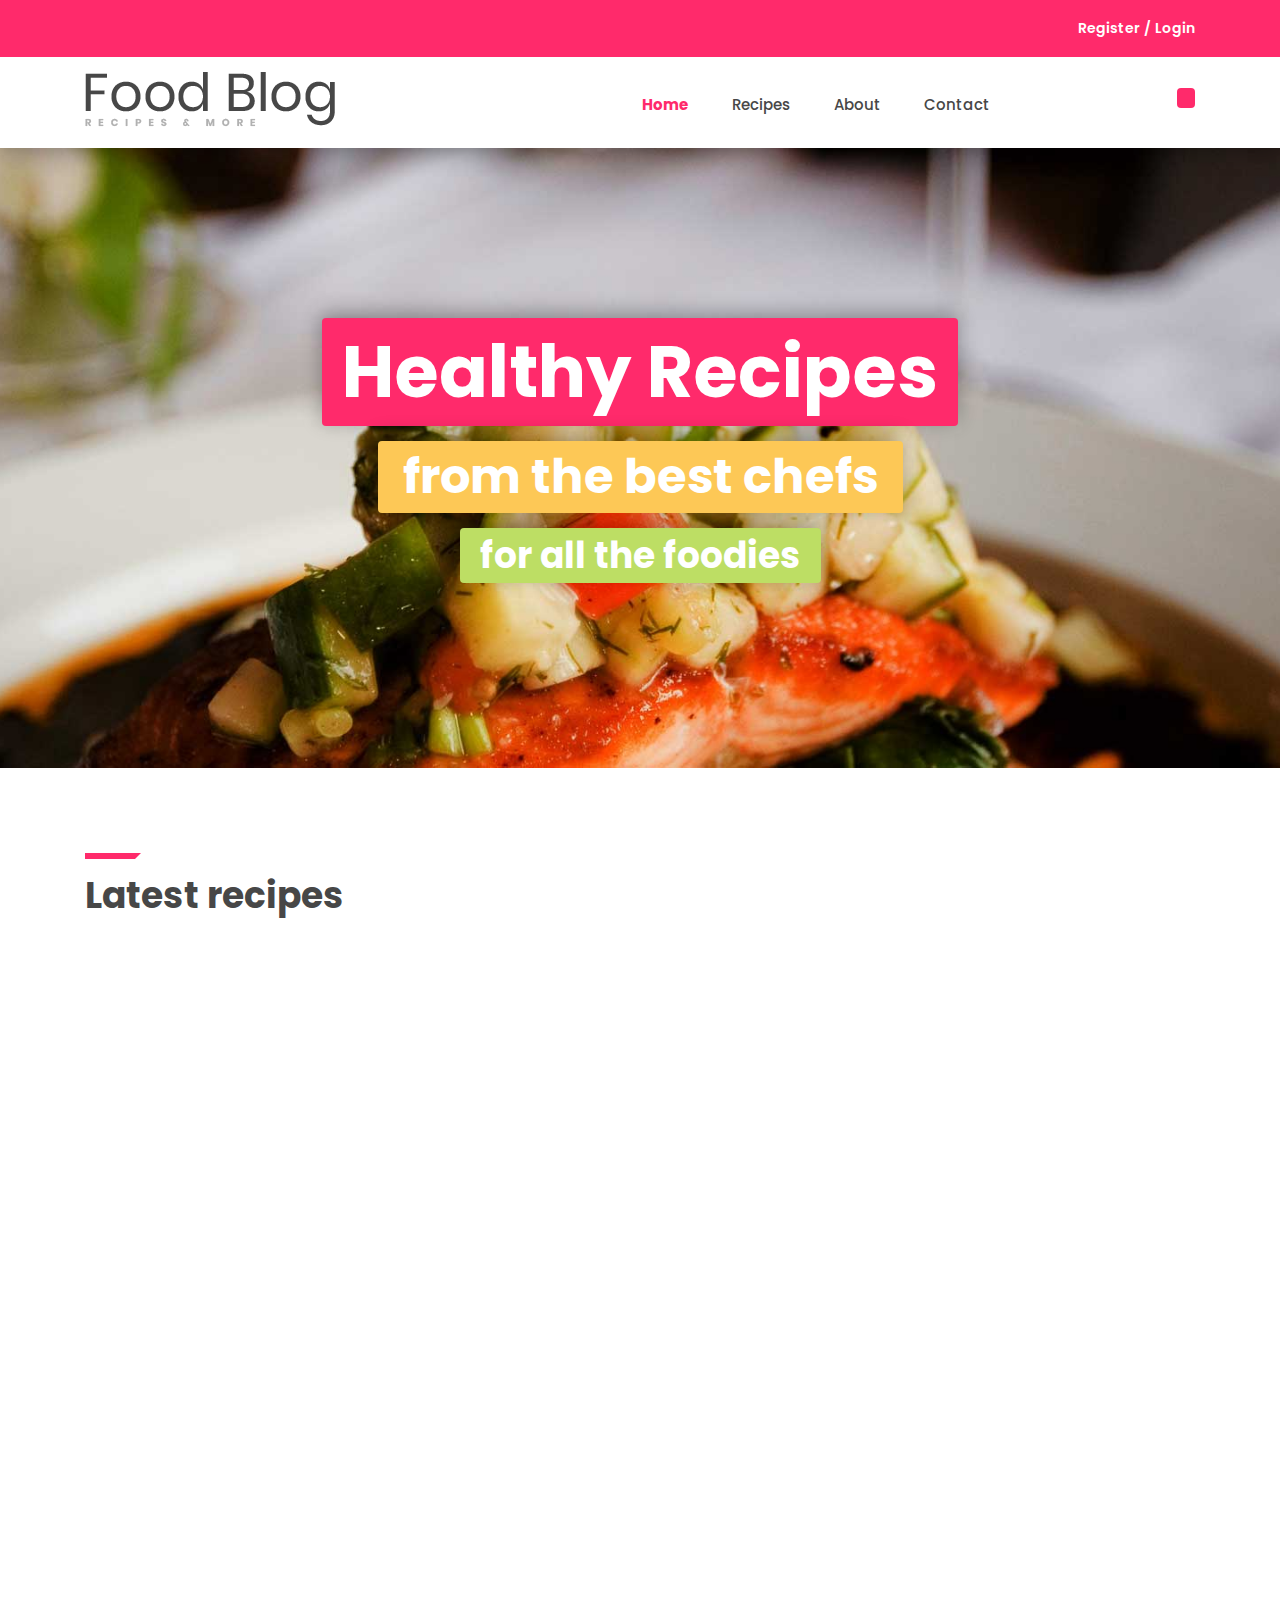
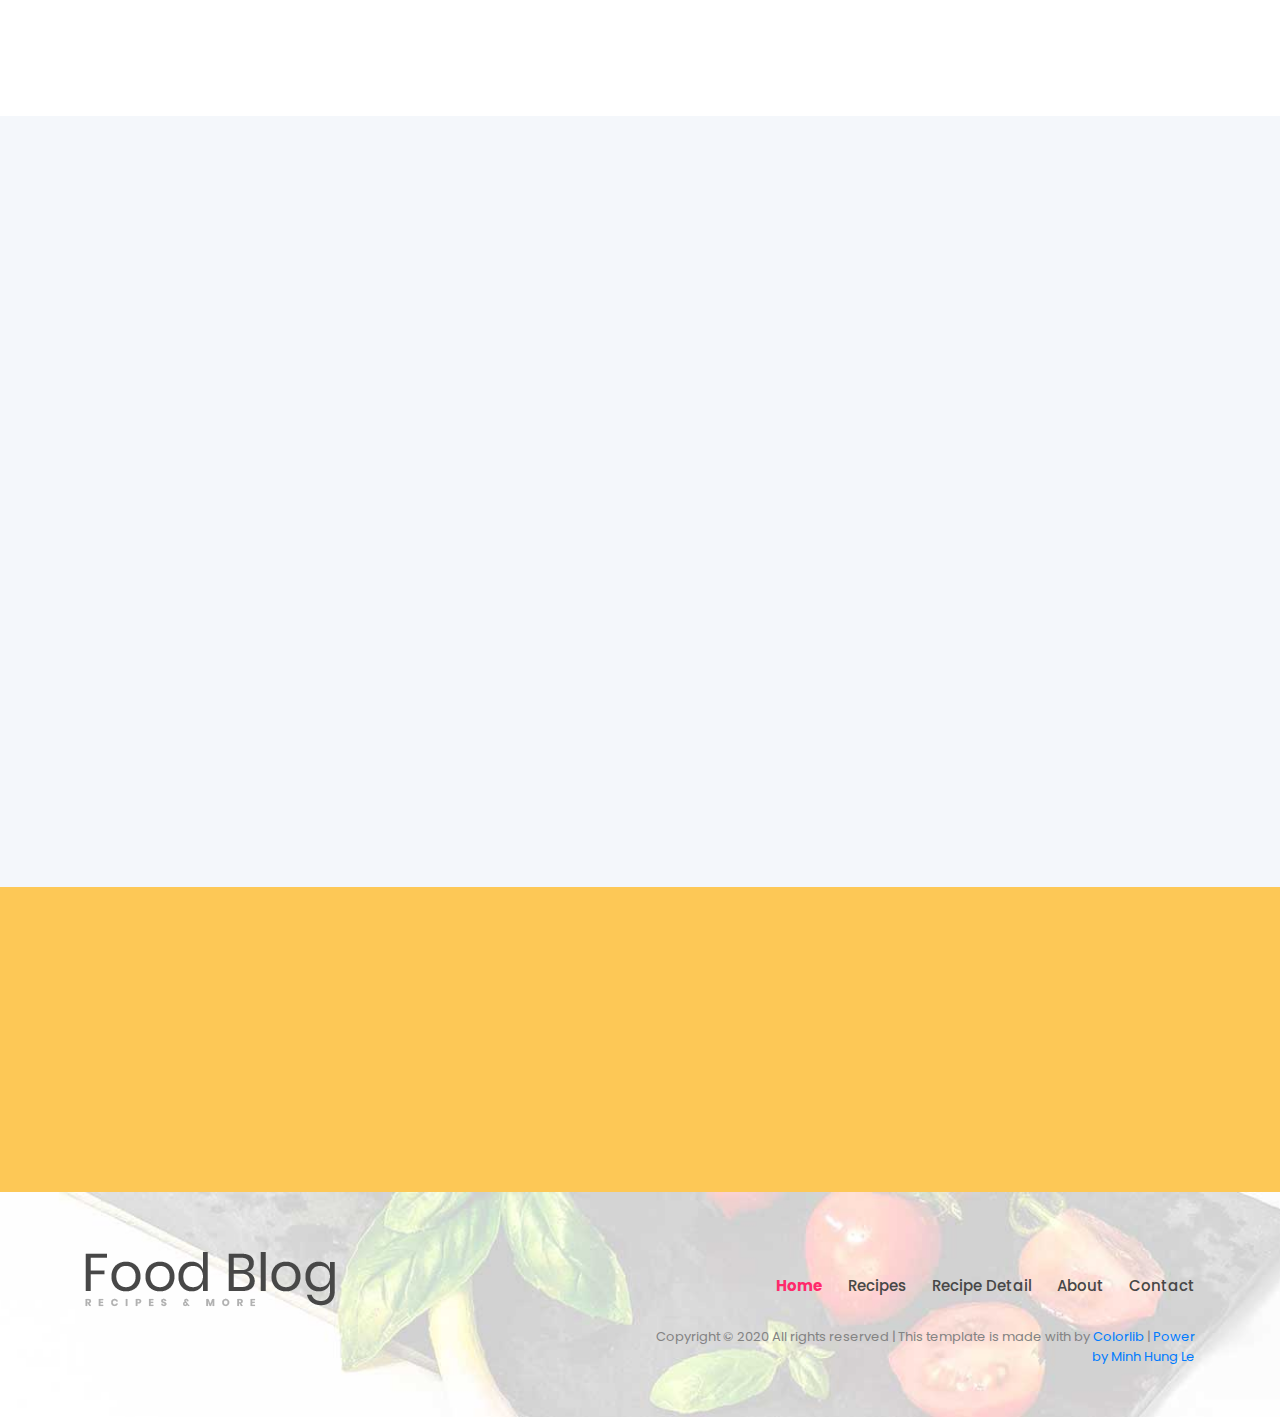
==== commit 24bbb7ef: "footer" ====
--- a/index.html
+++ b/index.html
@@ -4,7 +4,29 @@
 <head>
     <meta charset="UTF-8">
     <meta name="viewport" content="width=device-width, initial-scale=1.0">
-    <title>Homepage - Food Blog</title>
+    <title>Home - Food Blog</title>
+
+    <!-- Primary Meta Tags -->
+    <title>Home - Food Blog | Minh Hung Le</title>
+    <meta name="title" content="Home - Food Blog | Minh Hung Le">
+    <meta name="description"
+        content="Food Blog is a place that specializes in providing recipes with premium dishes, satisfying customers' tastes and constantly updating new dishes.">
+
+    <!-- Open Graph / Facebook -->
+    <meta property="og:type" content="website">
+    <meta property="og:url" content="https://food-blog-do-an.vercel.app/index.html">
+    <meta property="og:title" content="Home - Food Blog | Minh Hung Le">
+    <meta property="og:description"
+        content="Food Blog is a place that specializes in providing recipes with premium dishes, satisfying customers' tastes and constantly updating new dishes.">
+    <meta property="og:image" content="https://food-blog-do-an.vercel.app/images/slider-bg-2.jpg">
+
+    <!-- Twitter -->
+    <meta property="twitter:card" content="summary_large_image">
+    <meta property="twitter:url" content="https://food-blog-do-an.vercel.app/index.html">
+    <meta property="twitter:title" content="Home - Food Blog | Minh Hung Le">
+    <meta property="twitter:description"
+        content="Food Blog is a place that specializes in providing recipes with premium dishes, satisfying customers' tastes and constantly updating new dishes.">
+    <meta property="twitter:image" content="https://food-blog-do-an.vercel.app/images/slider-bg-2.jpg">
 
     <!-- Favicon -->
     <link rel="shortcut icon" href="images/favicon.png" type="image/x-icon">
@@ -595,7 +617,12 @@
                                 <li><a href="contact.html">Contact</a></li>
                             </ul>
                             <p>Copyright © 2020 All rights reserved | This template is made with <i
-                                    class="far fa-heart"></i> by <a href="#">Colorlib</a> | Power by Minh Hung Le
+                                    class="far fa-heart"></i> by <a href="#">Colorlib</a> | <a
+                                    href="https://github.com/minhhungle-ag"
+                                    target="_blank"
+                                    rel="noopener noreferrer"
+                                    >Power by Minh Hung Le</a
+                                  >
                             </p>
                         </div>
                     </div>
--- a/css/about.css
+++ b/css/about.css
@@ -139,4 +139,8 @@
     color: #474747;
     font-size: 14px;
     font-weight: 500;
+}
+
+.map__wrapper {
+    padding-bottom: 100px;
 }